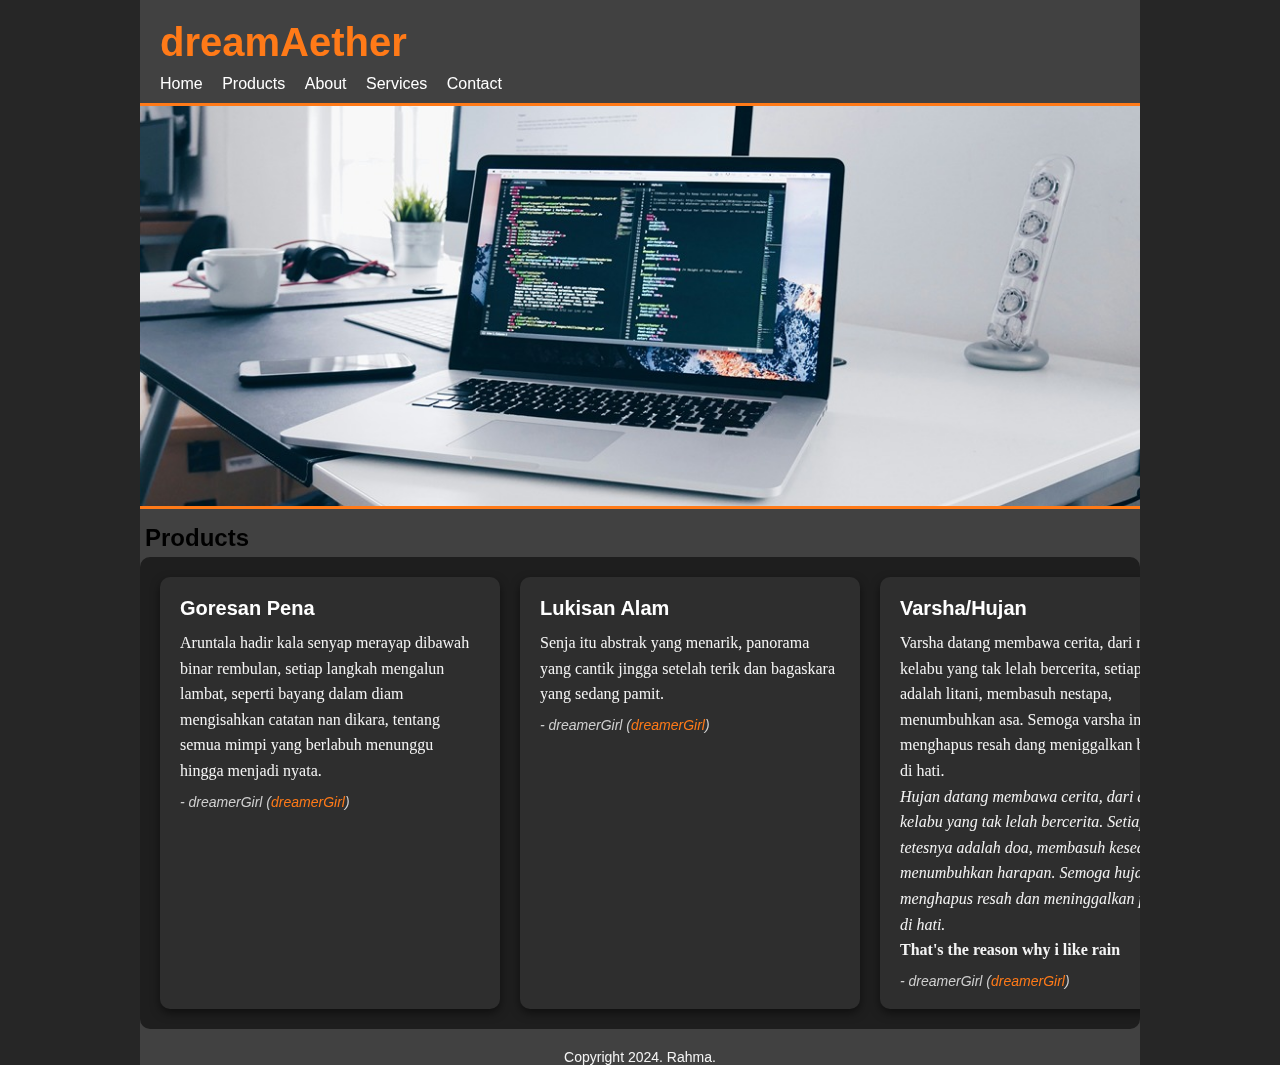
==== index.html @ 24749c27 "commit pertama" ====
<!DOCTYPE html>
<html lang="en">
<head>
    <meta charset="UTF-8">
    <meta name="viewport" content="width=device-width, initial-scale=1.0">
    <title>Latihan CSS</title>
    <link rel="stylesheet" href="style.css">
</head>
<body>
    <div class="container">
        <div class="header">
            <h1 class="judul">dreamAether</h1>
            <ul>
                <li><a href="#">Home</a></li>
                <li><a href="#">Products</a></li>
                <li><a href="#">About</a></li>
                <li><a href="#">Services</a></li>
                <li><a href="#">Contact</a></li>
            </ul>
        </div>
        <div class="hero"></div>
        <h2>Products</h2>
        <div class="content">
            <div class="card">
                <h3>Goresan Pena</h3>
                    <p class="quote">
                        Aruntala hadir kala senyap merayap dibawah binar
                        rembulan, setiap langkah mengalun lambat, seperti bayang
                        dalam diam mengisahkan catatan nan dikara, tentang semua mimpi
                        yang berlabuh menunggu hingga menjadi nyata.
                    </p>
                    <p class="author">
                        - dreamerGirl (<a href="#">dreamerGirl</a>)
                    </p>
            </div>
            <div class="card">
                <h3>Lukisan Alam</h3>
                    <p class="quote">
                        Senja itu abstrak yang menarik, panorama yang cantik
                        jingga setelah terik dan bagaskara yang sedang pamit.
                    </p>
                    <p class="author">
                        - dreamerGirl (<a href="#">dreamerGirl</a>)
                    </p>
            </div>
            <div class="card">
                <h3>Varsha/Hujan</h3>
                    <p class="quote">
                        Varsha datang membawa cerita, dari mega kelabu yang tak lelah bercerita,
                        setiap tetesnya adalah litani, membasuh nestapa, menumbuhkan asa. Semoga varsha ini menghapus resah dang meniggalkan
                        bianglala di hati.<br>
                        <i>Hujan datang membawa cerita, dari awan kelabu yang tak lelah bercerita. 
                            Setiap tetesnya adalah doa, membasuh kesedihan, menumbuhkan harapan.
                        Semoga hujan ini menghapus resah dan meninggalkan pelangi di hati.</i><br>
                        <b>That's the reason why i like rain</b>
                    </p>
                    <p class="author">
                        - dreamerGirl (<a href="#">dreamerGirl</a>)
                    </p>
            </div>
            <div class="card">
                <h3>Legenda Jepang</h3>
                    <p class="quote">
                        Legenda Jepang mengatakan : <br>
                        Jika kamu salah naik kereta,
                        turunlah di stasiun terdekat. Semakin lama memilih untuk turun,
                        semakin mahal biaya perjalanan pulangnya. <br><br>
                        Tapi ini bukan tentang naik kereta
                    </p>
                    <p class="author">
                        - dreamerGirl (<a href="#">dreamerGirl</a>)
                    </p>
            </div>
        </div>
        <div class="footer">
            <p class="copy">Copyright 2024. Rahma.</p>
        </div>
    </div>
</body>
</html>
---- style.css ----
*{
    margin: 0;
    padding: 0;
}
body{
    font-family: Arial, Helvetica, sans-serif;
    background-color: rgb(38, 38, 38);
}
.container{
    width: 1000px;
    margin: auto;
    background-color: rgb(65, 65, 65);
}
.header{
    padding: 20px;
    padding-bottom: 10px;
}
.header .judul{
    font-size: 40px;
    color: #ff7a18;
}
.header ul li{
    margin-top: 10px;
    display: inline-block;
    margin-right:15px;
}
.header a{
    text-decoration: none;
    color: rgb(255, 255, 255);
}
.header a:hover{
    color: grey;
}
.hero{
    height: 400px;
    background-image: url(image/komputer.jpeg);
    background-size: cover;
    background-position: 0 -150px;
    border-top: 3px solid #ff7a18;
    border-bottom: 3px solid #ff7a18;
}
h2{
    margin: 15px 5px 5px;
}
.content{
    display: flex;
    gap: 20px;
    overflow-x: auto;
    padding: 20px;
    background-color: #1e1e1e;
    border-radius: 10px;
    scroll-behavior: smooth;
}
.card{
    background-color: #2e2e2e;
    color: #fff;
    border-radius: 10px;
    padding: 20px;
    /* membuat lebar tetap dan horizontal */
    flex: 0 0 300px;
    box-shadow: 0 4px 10px rgba(0, 0, 1, 0.5);
}
.card h3{
    font-size: 20px;
    font-weight: 20px;
    margin-bottom: 10px;
}
.card .quote{
    color: #f4f4f4;
    font-size: 16px;
    line-height: 1.6;
    font-family: Georgia, 'Times New Roman', Times, serif;
    margin-bottom: 10px;
}
.card .author{
    color: #cfcfcf;
    font-size: 14px;
    font-style: italic;
}
.card .author a{
    color: #ff7a18;
    text-decoration: none;
}
.card .author a:hover{
    text-decoration: underline;
}
.footer{
    margin-top: 20px;
    color: #2e2e2e;
}
.footer .copy{
    padding: 20px auto;
    color: #f4f4f4;
    text-align: center;
    font-family: sans-serif;
    font-size: 14px;
}
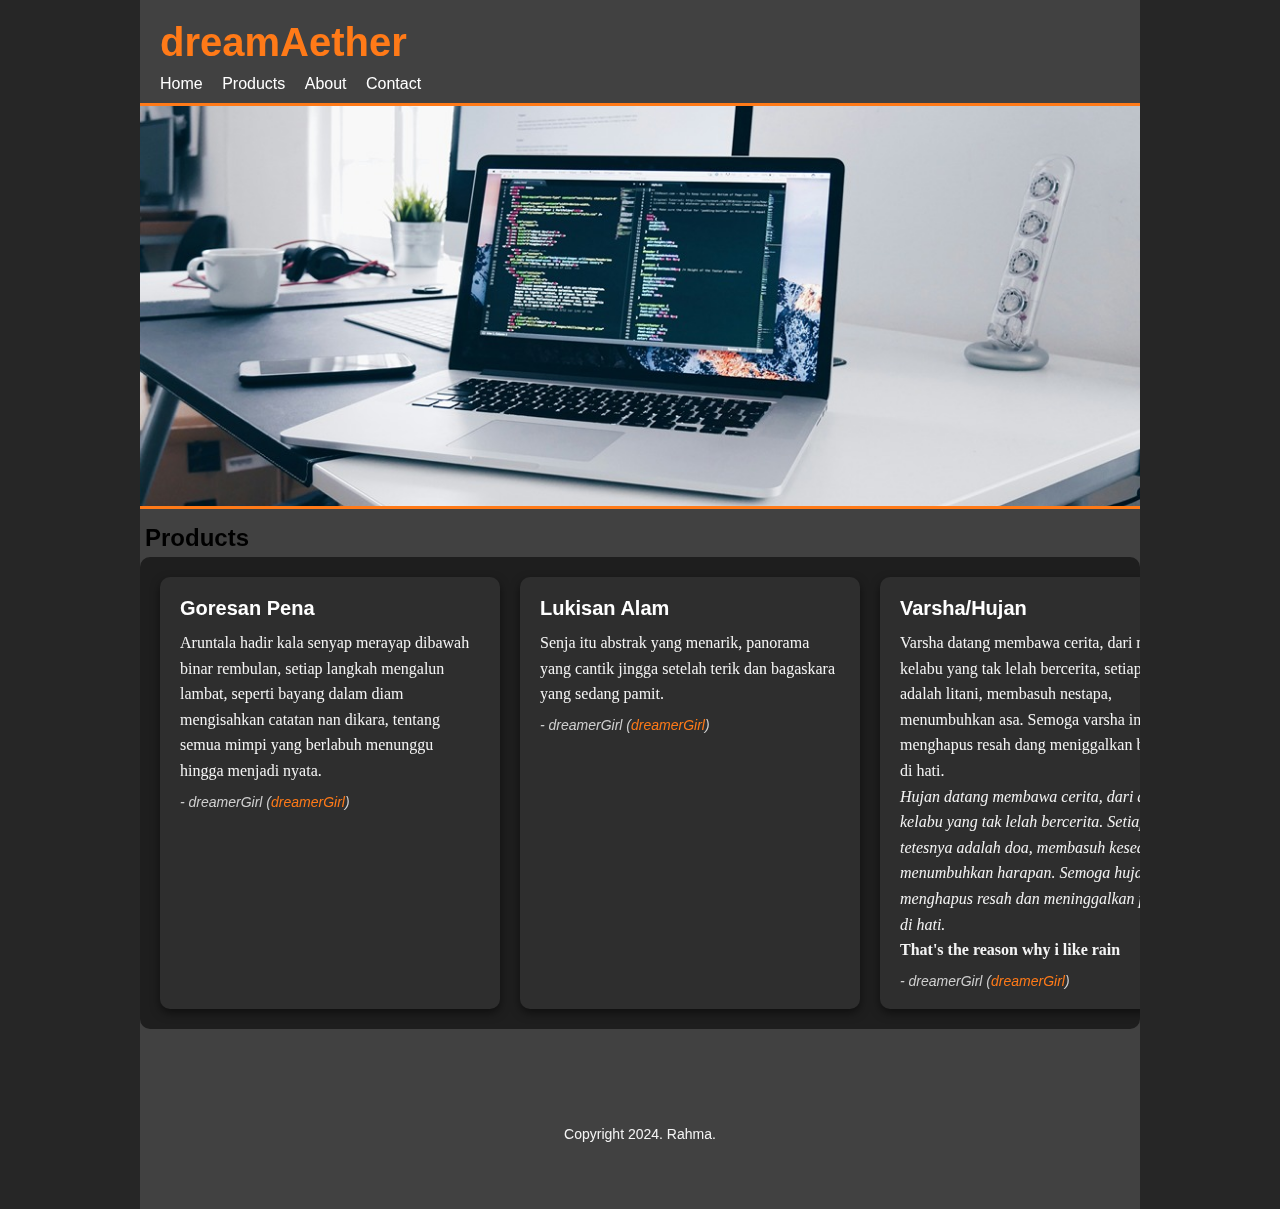
==== commit a8cb5747: "edit content" ====
--- a/index.html
+++ b/index.html
@@ -14,7 +14,6 @@
                 <li><a href="#">Home</a></li>
                 <li><a href="#">Products</a></li>
                 <li><a href="#">About</a></li>
-                <li><a href="#">Services</a></li>
                 <li><a href="#">Contact</a></li>
             </ul>
         </div>
--- a/style.css
+++ b/style.css
@@ -85,13 +85,17 @@
     text-decoration: underline;
 }
 .footer{
-    margin-top: 20px;
+    margin-top: 30px;
+    height: 150px;
+    display: flex;
     color: #2e2e2e;
+    justify-content: center;
+    align-items: center;
 }
 .footer .copy{
+    text-align: center;
     padding: 20px auto;
     color: #f4f4f4;
-    text-align: center;
     font-family: sans-serif;
     font-size: 14px;
 }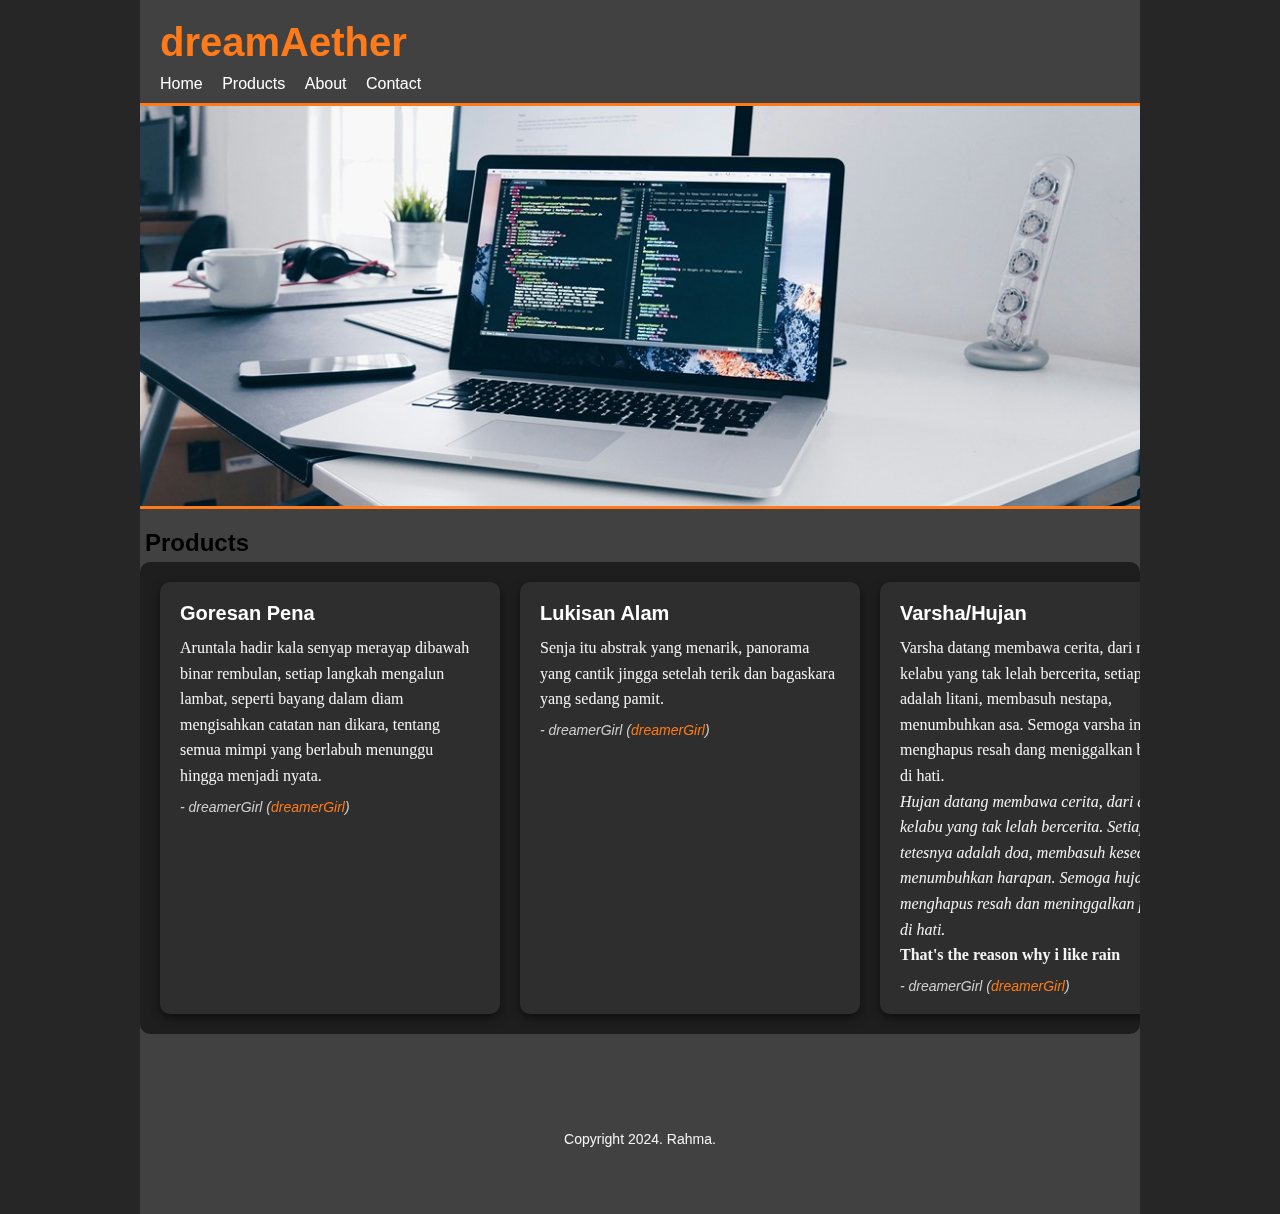
==== commit a3bb6ec2: "tambah tampilan menu products" ====
--- a/index.html
+++ b/index.html
@@ -11,14 +11,14 @@
         <div class="header">
             <h1 class="judul">dreamAether</h1>
             <ul>
-                <li><a href="#">Home</a></li>
-                <li><a href="#">Products</a></li>
+                <li><a href="index.html">Home</a></li>
+                <li><a href="produk.html">Products</a></li>
                 <li><a href="#">About</a></li>
                 <li><a href="#">Contact</a></li>
             </ul>
         </div>
         <div class="hero"></div>
-        <h2>Products</h2>
+        <h2><a href="produk.html">Products</a></h2>
         <div class="content">
             <div class="card">
                 <h3>Goresan Pena</h3>
--- a/style.css
+++ b/style.css
@@ -10,6 +10,7 @@
     width: 1000px;
     margin: auto;
     background-color: rgb(65, 65, 65);
+    display: block;
 }
 .header{
     padding: 20px;
@@ -40,7 +41,15 @@
     border-bottom: 3px solid #ff7a18;
 }
 h2{
-    margin: 15px 5px 5px;
+    margin: 20px 5px 5px;
+    color: #f4f4f4;
+}
+h2 a{
+    color: black;
+    text-decoration: none;
+}
+h2 a:hover{
+    color: white;
 }
 .content{
     display: flex;
@@ -98,4 +107,42 @@
     color: #f4f4f4;
     font-family: sans-serif;
     font-size: 14px;
+}
+.content .card1{
+    background-color: #2e2e2e;
+}
+.content .main{
+    width: 700px;
+    display: block;
+}
+.content .main h3{
+    color: white;
+    font-size: 20px;
+    font-weight: 20px;
+}
+.content .main .quote{
+    color: #f4f4f4;
+    font-size: 16px;
+    font-family: Georgia, 'Times New Roman', Times, serif;
+    line-height: 1.5;
+    padding-top: 10px;
+    text-align: justify;
+}
+.content .sidebar{
+    width: 300px;
+}
+.sidebar h3{
+    color: white;
+}
+.sidebar img{
+    padding-top: 5px;
+    width: 100px;
+    /* float: left; */
+}
+.content .sidebar .penulis{
+    color: #cfcfcf;
+    font-size: 14px;
+    font-style: italic;
+    line-height: 1.5;
+    padding-top: 10px;
 }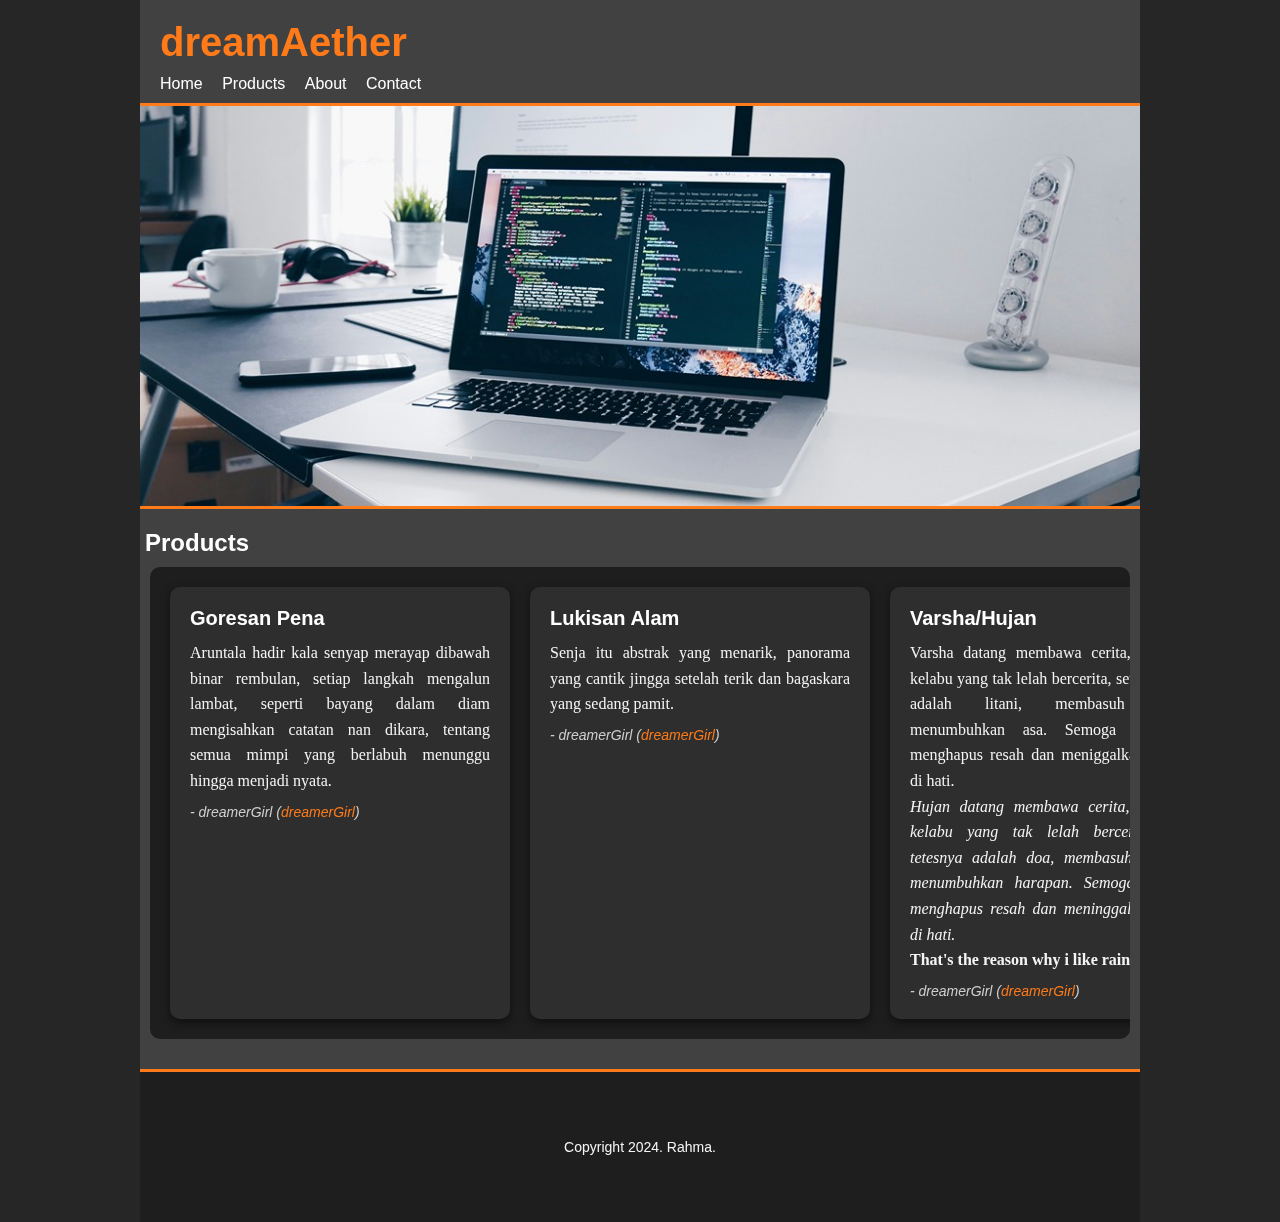
==== commit d210d18d: "tambah konten product" ====
--- a/index.html
+++ b/index.html
@@ -46,7 +46,7 @@
                 <h3>Varsha/Hujan</h3>
                     <p class="quote">
                         Varsha datang membawa cerita, dari mega kelabu yang tak lelah bercerita,
-                        setiap tetesnya adalah litani, membasuh nestapa, menumbuhkan asa. Semoga varsha ini menghapus resah dang meniggalkan
+                        setiap tetesnya adalah litani, membasuh nestapa, menumbuhkan asa. Semoga varsha ini menghapus resah dan meniggalkan
                         bianglala di hati.<br>
                         <i>Hujan datang membawa cerita, dari awan kelabu yang tak lelah bercerita. 
                             Setiap tetesnya adalah doa, membasuh kesedihan, menumbuhkan harapan.
--- a/style.css
+++ b/style.css
@@ -45,11 +45,11 @@
     color: #f4f4f4;
 }
 h2 a{
-    color: black;
+    color: white;
     text-decoration: none;
 }
 h2 a:hover{
-    color: white;
+    color: #ff7a18;
 }
 .content{
     display: flex;
@@ -59,6 +59,7 @@
     background-color: #1e1e1e;
     border-radius: 10px;
     scroll-behavior: smooth;
+    margin: 10px;
 }
 .card{
     background-color: #2e2e2e;
@@ -80,6 +81,7 @@
     line-height: 1.6;
     font-family: Georgia, 'Times New Roman', Times, serif;
     margin-bottom: 10px;
+    text-align: justify;
 }
 .card .author{
     color: #cfcfcf;
@@ -100,6 +102,8 @@
     color: #2e2e2e;
     justify-content: center;
     align-items: center;
+    background-color: #1e1e1e;
+    border-top: 3px solid #ff7a18;
 }
 .footer .copy{
     text-align: center;
@@ -137,12 +141,14 @@
 .sidebar img{
     padding-top: 5px;
     width: 100px;
-    /* float: left; */
+    float: left;
+    padding-right: 10px;
 }
 .content .sidebar .penulis{
     color: #cfcfcf;
     font-size: 14px;
     font-style: italic;
-    line-height: 1.5;
+    line-height: 1.0;
     padding-top: 10px;
+    text-align: justify;
 }